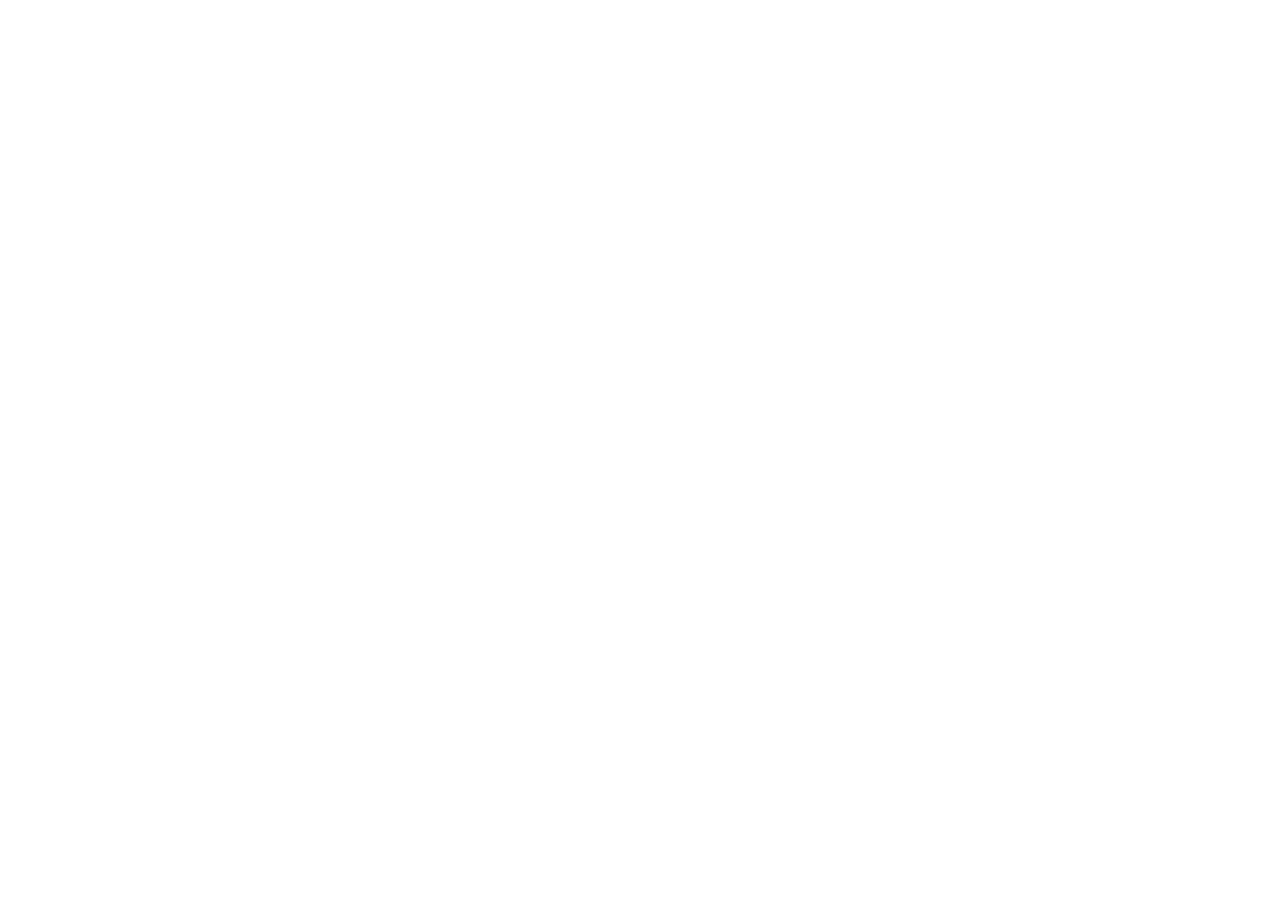
==== html/logIn.html @ e435d1ad "added the base layer" ====
<!DOCTYPE html>
<html>
  <head>
    <title>Sign In</title>
    <link rel="stylesheet" href="../css/style.css" />
    <link rel="stylesheet" href="../css/all.css" />
    <link rel="stylesheet" href="../bootstrap-5.0.2-dist/css/bootstrap.min.css"/>
  </head>
  <body>

    <script src="../bootstrap-5.0.2-dist/js/bootstrap.min.js"></script>
    <script src="../js/script.js"></script>
  </body>
</html>
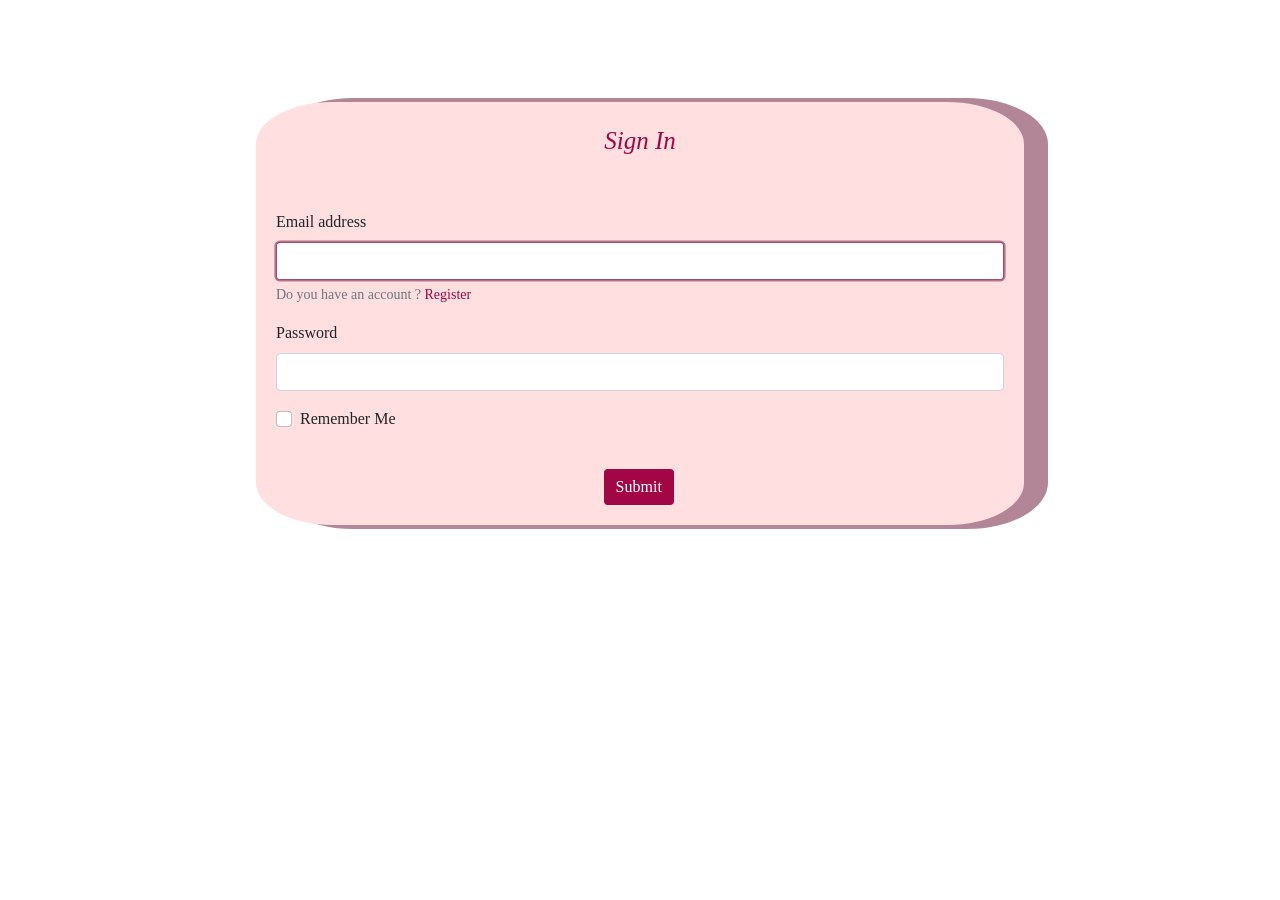
==== commit 03257d4c: "sign in done" ====
--- a/html/logIn.html
+++ b/html/logIn.html
@@ -1,13 +1,35 @@
 <!DOCTYPE html>
 <html>
   <head>
-    <title>Sign In</title>
-    <link rel="stylesheet" href="../css/style.css" />
+    <title>Sweet Jane - Sign In</title>
+    <link rel="stylesheet" href="../css/SignIn.css" />
     <link rel="stylesheet" href="../css/all.css" />
     <link rel="stylesheet" href="../bootstrap-5.0.2-dist/css/bootstrap.min.css"/>
   </head>
   <body>
-
+    <div class="part1">
+      <div class="part-1">
+          <div class="part1-header">
+              <p>Sign In</p>
+          </div>
+          <form>
+              <div class="mb-3">
+                <label for="exampleInputEmail1" class="form-label">Email address</label>
+                <input type="email" class="form-control" id="exampleInputEmail1" aria-describedby="emailHelp" required autocomplete="on" autofocus>
+                <div id="emailHelp" class="form-text">Do you have an account ? <a href="#">Register</a></div>
+              </div>
+              <div class="mb-3">
+                <label for="exampleInputPassword1" class="form-label">Password</label>
+                <input type="password" class="form-control" id="exampleInputPassword1" required autocomplete="on">
+              </div>
+              <div class="mb-3 form-check">
+                <input type="checkbox" class="form-check-input" id="exampleCheck1">
+                <label class="form-check-label" for="exampleCheck1">Remember Me</label>
+              </div>
+              <button type="submit" class="btn btn-primary">Submit</button>
+          </form>
+      </div>
+  </div>
     <script src="../bootstrap-5.0.2-dist/js/bootstrap.min.js"></script>
     <script src="../js/script.js"></script>
   </body>
--- a/css/SignIn.css
+++ b/css/SignIn.css
@@ -0,0 +1,55 @@
+@font-face {
+    font-family: Caveat;
+    src: url("../assests/Caveat/Caveat-Regular.woff2") format("woff2");
+  }
+
+* {
+  margin: 0;
+  padding: 0;
+  box-sizing: border-box;
+}
+body {
+  font-family: Caveat;
+  margin: 0;
+}
+.part-1{
+    width: 60%;
+    height: 80%;
+    margin: auto;
+    margin-top: 8%;
+    background-color: #FFDFDF;
+    font-family: Caveat;
+    padding: 20px;
+    border-radius: 10%;
+    box-shadow:  20px 0 0 0.25rem  #5f02277a ;
+}
+.part1-header{
+    text-align: center;
+    font-size: 25px;
+    font-style: italic;
+    margin-bottom: 50px;
+    color: #a30645;
+}
+.form-control:focus{
+    border-color: #a3064562 !important;
+    box-shadow: 0 0 0 0.1rem  #5f02277a !important;
+}
+.btn-primary{
+    background-color: #a30645 !important;
+    border: none !important;
+    margin-top: 3%;
+    margin-left: 45%;
+}
+.btn-primary:hover{
+  background-color: #a306458f !important;
+}
+#emailHelp a{
+    text-decoration: none;
+    color: #a30645;
+}
+/* needs JS */
+.form-check input:focus {
+    background-color: #a30645 !important;
+    border: none !important;
+    box-shadow: 0 0 0 0.1rem  #5f02277a !important;
+}
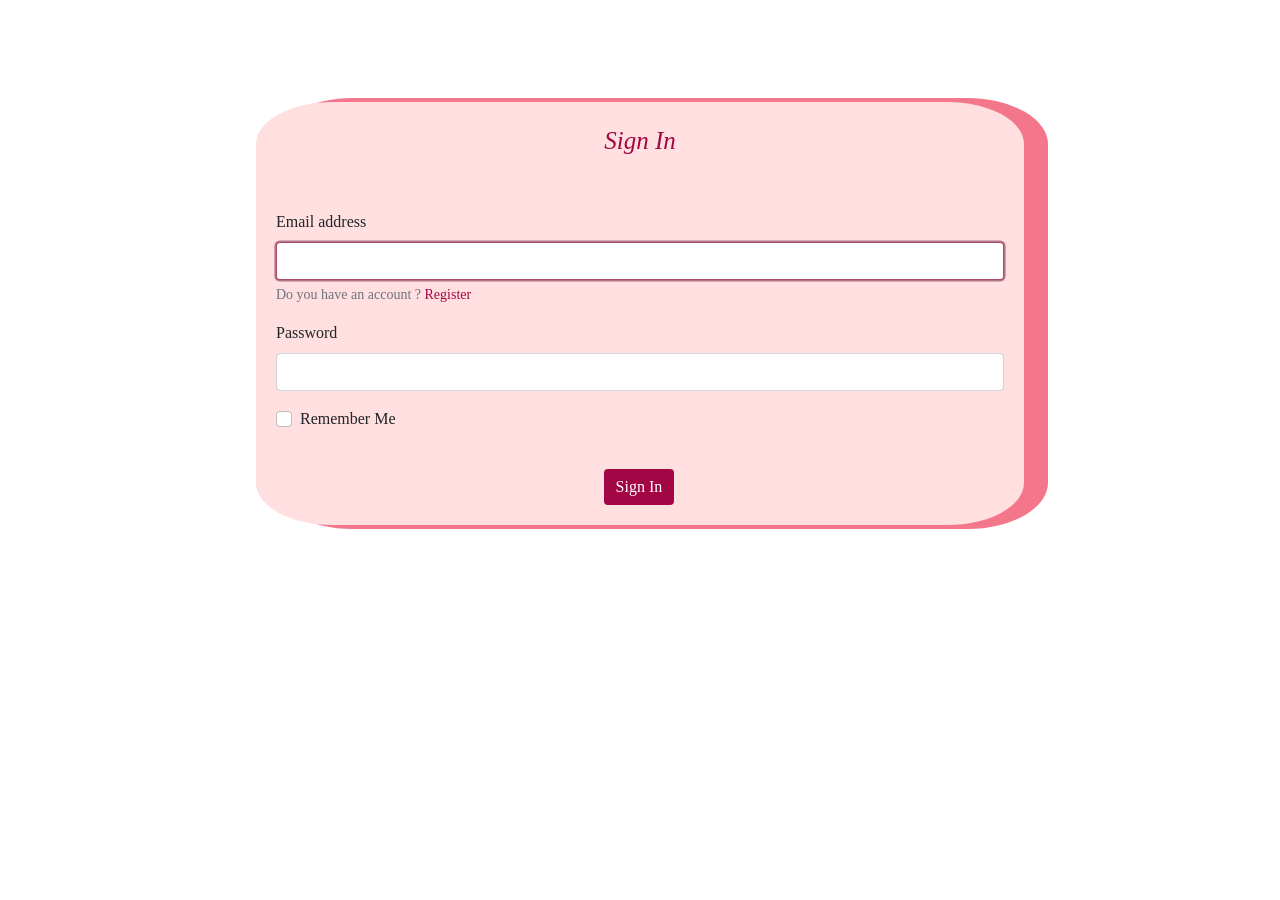
==== commit e58cbd59: "design for products almost done" ====
--- a/html/logIn.html
+++ b/html/logIn.html
@@ -15,22 +15,22 @@
           <form>
               <div class="mb-3">
                 <label for="exampleInputEmail1" class="form-label">Email address</label>
-                <input type="email" class="form-control" id="exampleInputEmail1" aria-describedby="emailHelp" required autocomplete="on" autofocus>
-                <div id="emailHelp" class="form-text">Do you have an account ? <a href="#">Register</a></div>
+                <input type="email" class="form-control" id="Email" aria-describedby="emailHelp" required autocomplete="on" autofocus>
+                <div id="emailHelp" class="form-text">Do you have an account ? <a href="../html/register.html">Register</a></div>
               </div>
               <div class="mb-3">
                 <label for="exampleInputPassword1" class="form-label">Password</label>
-                <input type="password" class="form-control" id="exampleInputPassword1" required autocomplete="on">
+                <input type="password" class="form-control" id="Password" required autocomplete="on">
               </div>
               <div class="mb-3 form-check">
-                <input type="checkbox" class="form-check-input" id="exampleCheck1">
+                <input type="checkbox" class="form-check-input" id="check">
                 <label class="form-check-label" for="exampleCheck1">Remember Me</label>
               </div>
-              <button type="submit" class="btn btn-primary">Submit</button>
+              <button type="submit" class="btn btn-primary" id = "signIn">Sign In</button>
           </form>
       </div>
   </div>
     <script src="../bootstrap-5.0.2-dist/js/bootstrap.min.js"></script>
-    <script src="../js/script.js"></script>
+    <script src="../js/logIn.js"></script>
   </body>
 </html>
--- a/css/SignIn.css
+++ b/css/SignIn.css
@@ -21,7 +21,7 @@
     font-family: Caveat;
     padding: 20px;
     border-radius: 10%;
-    box-shadow:  20px 0 0 0.25rem  #5f02277a ;
+    box-shadow:  20px 0 0 0.25rem  #F4768A ;
 }
 .part1-header{
     text-align: center;
@@ -47,9 +47,15 @@
     text-decoration: none;
     color: #a30645;
 }
-/* needs JS */
-.form-check input:focus {
+.form-check input:checked {
     background-color: #a30645 !important;
     border: none !important;
     box-shadow: 0 0 0 0.1rem  #5f02277a !important;
 }
+.form-check input:focus {
+  border: none !important;
+  box-shadow: 0 0 0 0.1rem  #5f02277a !important;
+}
+.btn-primary:focus{
+  box-shadow: 0 0 0 0.25rem #a306458f !important;
+}
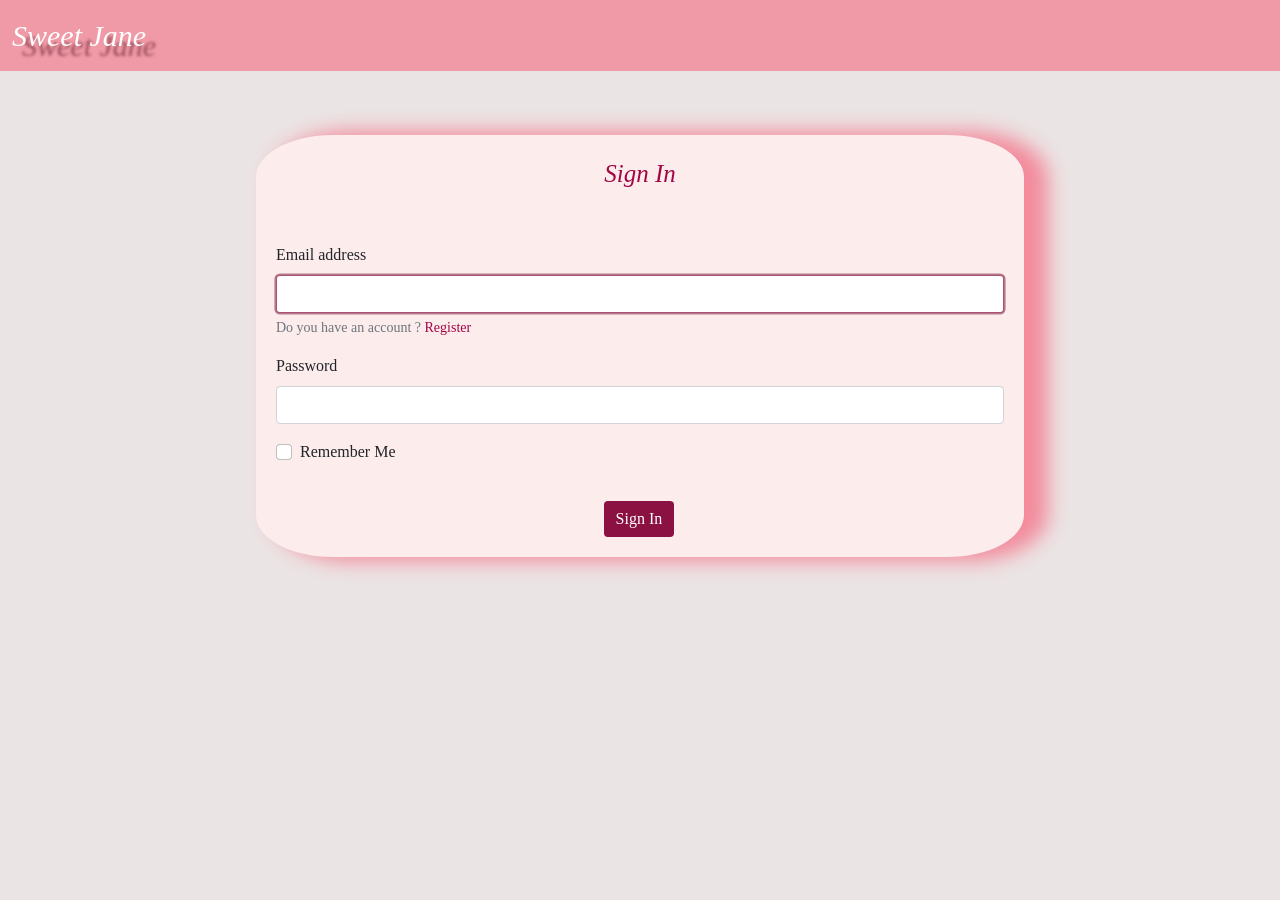
==== commit 2fd3053e: "some progress with nav" ====
--- a/html/logIn.html
+++ b/html/logIn.html
@@ -4,9 +4,17 @@
     <title>Sweet Jane - Sign In</title>
     <link rel="stylesheet" href="../css/SignIn.css" />
     <link rel="stylesheet" href="../css/all.css" />
+    <link rel="stylesheet" href="../css/nav.css" />
     <link rel="stylesheet" href="../bootstrap-5.0.2-dist/css/bootstrap.min.css"/>
   </head>
   <body>
+    <div class="navpart">
+      <nav class="navbar navbar-expand-lg navbar-light bg-light">
+        <div class="container-fluid">
+          <a class="navbar-brand brandName" href="products.html" id="brandName">Sweet Jane</a>
+        </div>
+      </nav>
+    </div>
     <div class="part1">
       <div class="part-1">
           <div class="part1-header">
--- a/css/SignIn.css
+++ b/css/SignIn.css
@@ -11,17 +11,18 @@
 body {
   font-family: Caveat;
   margin: 0;
+  background-color: #e6ddddc5 !important;
 }
 .part-1{
     width: 60%;
     height: 80%;
     margin: auto;
-    margin-top: 8%;
-    background-color: #FFDFDF;
+    margin-top: 5%;
+    background-color: #fdecec;
     font-family: Caveat;
     padding: 20px;
     border-radius: 10%;
-    box-shadow:  20px 0 0 0.25rem  #F4768A ;
+    box-shadow:  20px 0 20px 0.25rem  #f38b9c ;
 }
 .part1-header{
     text-align: center;
@@ -35,7 +36,7 @@
     box-shadow: 0 0 0 0.1rem  #5f02277a !important;
 }
 .btn-primary{
-    background-color: #a30645 !important;
+    background-color: #8a1141 !important;
     border: none !important;
     margin-top: 3%;
     margin-left: 45%;
--- a/css/nav.css
+++ b/css/nav.css
@@ -0,0 +1,54 @@
+@font-face {
+    font-family: Caveat;
+    src: url("../assests/Caveat/Caveat-Regular.woff2") format("woff2");
+  }
+
+
+.navpart .navbar{
+  font-family: Caveat;
+  margin: 0;
+  background-color: #f4768bad !important;
+}
+.brandName{
+    font-size: 30px !important;
+    font-style: italic;
+    color: white !important;
+    text-shadow: 10px 10px 3px #9b4c59 !important;
+}
+.userName{
+   margin-left: 35% !important;
+   font-size: 25px !important;
+   color: white !important;
+   font-style: italic;
+   border: dotted 2px;
+   padding: 40px;
+   border-radius: 10%;
+   box-shadow: 10px 7px 5px #9b4c59;
+   display: none;
+}
+.navbar-text{
+    margin-right: 30px !important;
+}
+.navbar-text .nav-link{
+    position:  relative !important;
+    color: white !important;
+    font-size: 25px !important;
+    margin-right: 5px;
+}
+.cartCounter{
+    background-color:#bb3047;
+    border-radius: 50%;
+    font-size: 12px;
+    padding: 3px;
+    position: absolute;
+    top : 4px;
+    right: 1px;
+    display: none;
+}
+.logOut , .cart{
+    display: none;
+}
+.cartProducts{
+    margin-right : 100px !important;
+    background-color: #f0c8cebb !important;
+}
